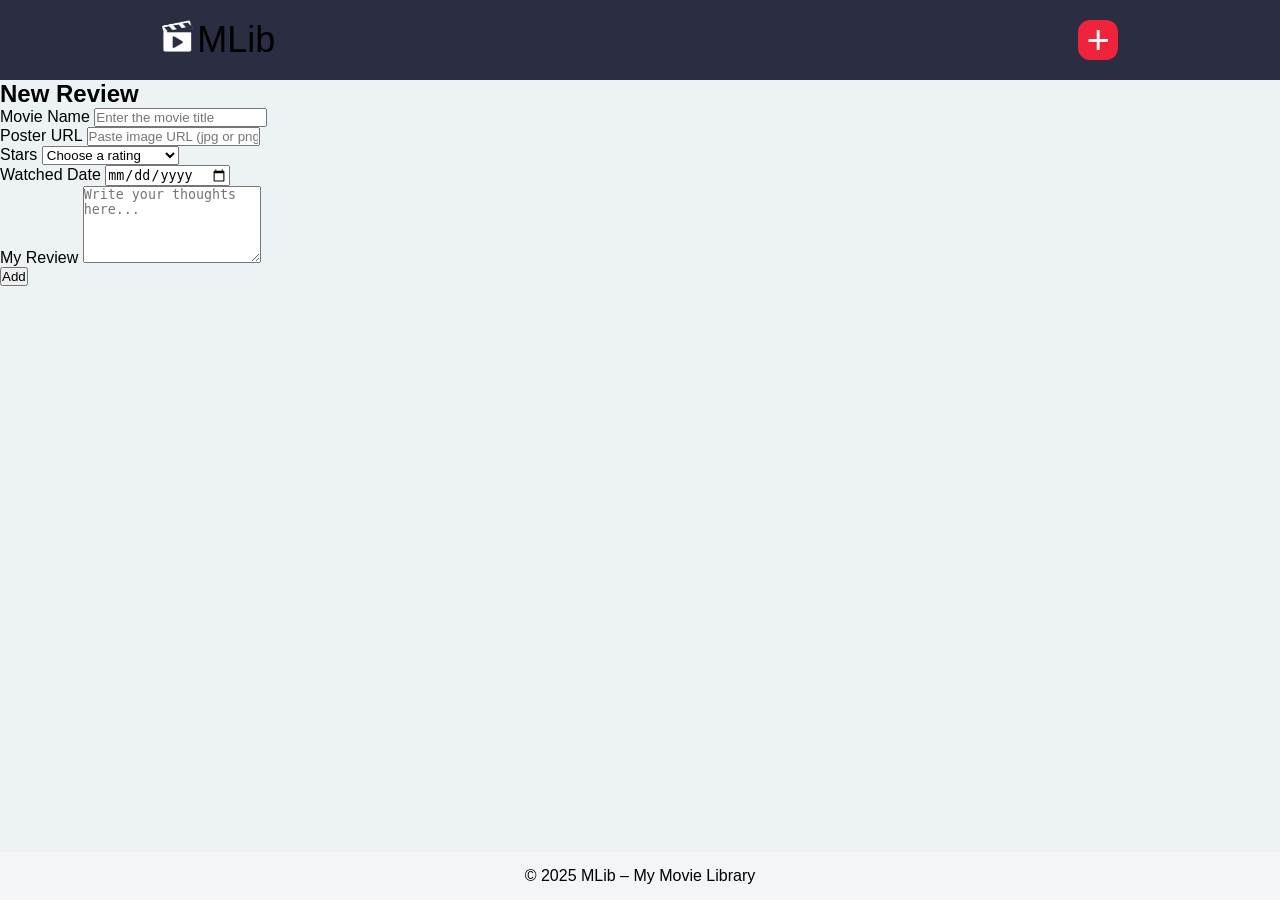
==== pages/add-review.html @ b7e78c7c "feat add-review.html" ====
<!DOCTYPE html>
<html lang="en">

<head>
  <meta charset="UTF-8">
  <meta name="viewport" content="width=device-width, initial-scale=1.0">
  <title>My Movie Library - Add New Review</title>
  <link rel="stylesheet" href="../css/style.css">
</head>

<body>
  <header>
    <a href="../index.html" class="logo-link">
      <div>
        <img src="../assets/images/mlib-icon.svg" alt="MLib Logo Icon" height="32">
        <span>MLib</span>
      </div>
    </a>

    <nav>
      <button class="add-button" aria-label="Add new movie review">+</button>
    </nav>
  </header>

  <main>

    <div class="form-page-container">
      <h2>New Review</h2>

      <div class="form-container">
        <form>
          <div class="form-group">
            <label for="movie-name">Movie Name</label>
            <input type="text" id="movie-name" placeholder="Enter the movie title">
          </div>

          <div class="form-group">
            <label for="poster-url">Poster URL</label>
            <input type="text" id="poster-url" placeholder="Paste image URL (jpg or png)">
          </div>

          <div class="form-row">
            <div class="form-group">
              <label for="rating-select">Stars</label>
              <select id="rating-select">
                <option value="">Choose a rating</option>
                <option value="1">★☆☆☆☆ - 1 Star</option>
                <option value="2">★★☆☆☆ - 2 Stars</option>
                <option value="3">★★★☆☆ - 3 Stars</option>
                <option value="4">★★★★☆ - 4 Stars</option>
                <option value="5">★★★★★ - 5 Stars</option>
              </select>
            </div>

            <div class="form-group">
              <label for="watched-date">Watched Date</label>
              <input type="date" id="watched-date">
            </div>
          </div>

          <div class="form-group">
            <label for="review-text">My Review</label>
            <textarea id="review-text" rows="5" placeholder="Write your thoughts here..."></textarea>
          </div>

          <button type="submit" class="submit-button">Add</button>
        </form>
      </div>
    </div>


  </main>

  <footer>
    <p>&copy; 2025 MLib &ndash; My Movie Library</p>
  </footer>
</body>

</html>
---- css/style.css ----
:root {
    --body-bg: #EDF2F4;
    --header-bg: #2B2D42;
    --add-button: #EF233C;
    --footer-bg: #F4F5F6;
    --card-border: #8D99AE;
}

* {
    margin: 0;
    padding: 0;
    box-sizing: border-box;
}

body {
    min-height: 100dvh;
    display: flex;
    flex-direction: column;
    font-family: Arial, Helvetica, sans-serif;
    font-size: 16px;
    color: #000;
    background-color: var(--body-bg);
}

header {
    height: 80px;
    display: flex;
    justify-content: space-between;
    align-items: center;
    padding: 26px 12.64%;
    background-color: var(--header-bg);
}

header span {
    font-weight: 400;
    font-size: 36px;
}

header a {
    text-decoration: none;
    color: inherit;
}

.add-button {
    width: 40px;
    height: 40px;
    display: flex;
    justify-content: center;
    align-items: center;
    font-size: 40px;
    color: #fff;
    background-color: var(--add-button);
    border: none;
    border-radius: 12px;
    cursor: pointer;
}

main {
    flex-grow: 1;
}

.movie-list-container {
    display: flex;
    flex-wrap: wrap;
    gap: 40px 60px;
    max-width: 1020px;
    padding: 26px 20px;
    margin: 0 auto;
}

.movie-card {
    background-color: var(--footer-bg);
    border: 1px solid #8d99ae;
    border-radius: 12px;
    width: 200px;
    text-align: center;
    box-shadow: 0 4px 3px 0 #00000040;
}

.movie-card img {
    width: 100%;
    height: 240px;
    object-fit: cover;
    border-radius: 12px 12px 0 0;
}

.movie-card h3 {
    font-weight: 700;
    font-size: 16px;
    margin-top: 19px;
}

.rating {
    color: red;
    font-size: 28px;
    margin-top: 8px;
    margin-bottom: 18px;
    -webkit-text-stroke: 1px #ef233c;
}

.star-empty {
    color: white;
}

footer {
    background-color: var(--footer-bg);
    text-align: center;
    font-size: 16px;
    padding: 15.25px;
}
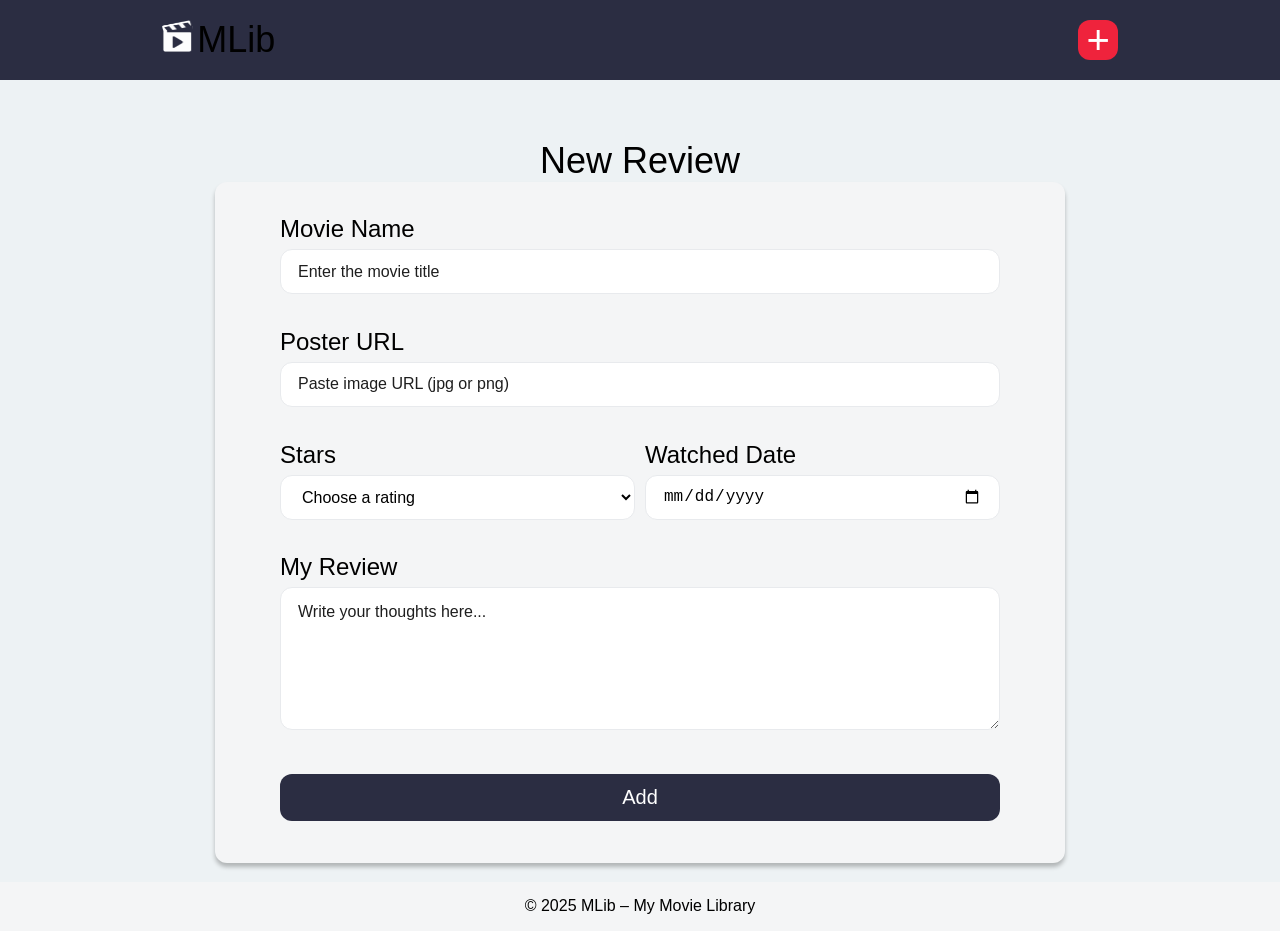
==== commit 4c980457: "add css styles to form" ====
--- a/pages/add-review.html
+++ b/pages/add-review.html
@@ -58,7 +58,7 @@
             </div>
           </div>
 
-          <div class="form-group">
+          <div class="form-group-textarea form-group">
             <label for="review-text">My Review</label>
             <textarea id="review-text" rows="5" placeholder="Write your thoughts here..."></textarea>
           </div>
@@ -68,7 +68,6 @@
       </div>
     </div>
 
-
   </main>
 
   <footer>
--- a/css/style.css
+++ b/css/style.css
@@ -1,110 +1,239 @@
 :root {
-    --body-bg: #EDF2F4;
-    --header-bg: #2B2D42;
-    --add-button: #EF233C;
-    --footer-bg: #F4F5F6;
-    --card-border: #8D99AE;
+  --body-bg: #edf2f4;
+  --header-bg: #2b2d42;
+  --add-button: #ef233c;
+  --common-bg: #f4f5f6;
+  --card-border: #8d99ae;
+  --input-text: #1e1e1e;
 }
 
 * {
-    margin: 0;
-    padding: 0;
-    box-sizing: border-box;
+  margin: 0;
+  padding: 0;
+  box-sizing: border-box;
 }
 
 body {
-    min-height: 100dvh;
-    display: flex;
-    flex-direction: column;
-    font-family: Arial, Helvetica, sans-serif;
-    font-size: 16px;
-    color: #000;
-    background-color: var(--body-bg);
+  min-height: 100dvh;
+  display: flex;
+  flex-direction: column;
+  font-family: Arial, Helvetica, sans-serif;
+  font-size: 16px;
+  color: #000;
+  background-color: var(--body-bg);
 }
 
 header {
-    height: 80px;
-    display: flex;
-    justify-content: space-between;
-    align-items: center;
-    padding: 26px 12.64%;
-    background-color: var(--header-bg);
+  height: 80px;
+  display: flex;
+  justify-content: space-between;
+  align-items: center;
+  padding: 26px 12.64%;
+  background-color: var(--header-bg);
 }
 
 header span {
-    font-weight: 400;
-    font-size: 36px;
+  font-weight: 400;
+  font-size: 36px;
 }
 
 header a {
-    text-decoration: none;
-    color: inherit;
+  text-decoration: none;
+  color: inherit;
 }
 
 .add-button {
-    width: 40px;
-    height: 40px;
-    display: flex;
-    justify-content: center;
-    align-items: center;
-    font-size: 40px;
-    color: #fff;
-    background-color: var(--add-button);
-    border: none;
-    border-radius: 12px;
-    cursor: pointer;
+  width: 40px;
+  height: 40px;
+  display: flex;
+  justify-content: center;
+  align-items: center;
+  font-size: 40px;
+  color: #fff;
+  background-color: var(--add-button);
+  border: none;
+  border-radius: 12px;
+  cursor: pointer;
 }
 
 main {
-    flex-grow: 1;
+  flex-grow: 1;
 }
 
 .movie-list-container {
-    display: flex;
-    flex-wrap: wrap;
-    gap: 40px 60px;
-    max-width: 1020px;
-    padding: 26px 20px;
-    margin: 0 auto;
+  display: flex;
+  flex-wrap: wrap;
+  gap: 40px 60px;
+  max-width: 1020px;
+  padding: 26px 20px;
+  margin: 0 auto;
 }
 
 .movie-card {
-    background-color: var(--footer-bg);
-    border: 1px solid #8d99ae;
-    border-radius: 12px;
-    width: 200px;
-    text-align: center;
-    box-shadow: 0 4px 3px 0 #00000040;
+  background-color: var(--common-bg);
+  border: 1px solid #8d99ae;
+  border-radius: 12px;
+  width: 200px;
+  text-align: center;
+  box-shadow: 0 4px 3px 0 #00000040;
 }
 
 .movie-card img {
-    width: 100%;
-    height: 240px;
-    object-fit: cover;
-    border-radius: 12px 12px 0 0;
+  width: 100%;
+  height: 240px;
+  object-fit: cover;
+  border-radius: 12px 12px 0 0;
 }
 
 .movie-card h3 {
-    font-weight: 700;
-    font-size: 16px;
-    margin-top: 19px;
+  font-weight: 700;
+  font-size: 16px;
+  margin-top: 19px;
 }
 
 .rating {
-    color: red;
-    font-size: 28px;
-    margin-top: 8px;
-    margin-bottom: 18px;
-    -webkit-text-stroke: 1px #ef233c;
+  color: red;
+  font-size: 28px;
+  margin-top: 8px;
+  margin-bottom: 18px;
+  -webkit-text-stroke: 1px #ef233c;
 }
 
 .star-empty {
-    color: white;
+  color: white;
 }
 
 footer {
-    background-color: var(--footer-bg);
-    text-align: center;
-    font-size: 16px;
-    padding: 15.25px;
+  background-color: var(--common-bg);
+  text-align: center;
+  font-size: 16px;
+  padding: 15.25px;
+}
+
+.form-page-container {
+  margin: 60px auto 0;
+  width: 850px;
+  height: 742px;
+  display: flex;
+  flex-direction: column;
+  align-items: center;
+}
+
+.form-page-container h2 {
+  font-size: 36px;
+  font-weight: 400;
+}
+
+.form-container {
+  width: 850px;
+  height: 681px;
+  background-color: var(--common-bg);
+  border-radius: 12px;
+  box-shadow: 0 4px 4px 0 rgb(0 0 0 / 25%);
+  padding: 33px 65px 42px;
+}
+
+.form-container form {
+  width: 100%;
+  height: 100%;
+  display: flex;
+  flex-direction: column;
+  align-items: flex-start;
+  justify-content: space-between;
+}
+
+.form-group {
+  height: 79px;
+  width: 100%;
+  display: flex;
+  flex-direction: column;
+  align-items: flex-start;
+  justify-content: space-between;
+}
+
+.form-group label {
+  font-size: 24px;
+}
+
+.form-group input,
+.form-group select,
+.form-group textarea {
+  width: 100%;
+  height: 45px;
+  padding: 0 17px;
+  border-radius: 12px;
+  border: 1px solid #e8eaed;
+  font-size: 16px;
+  background-color: #fff;
+  display: flex;
+  align-items: center;
+}
+
+:focus {
+  outline: none;
+}
+
+.form-group input::placeholder,
+.form-group select option {
+  color: var(--input-text);
+  font-size: 16px;
+}
+
+@supports (appearance: base-select) {
+  select,
+  select::picker(select) {
+    appearance: base-select;
+  }
+
+  select::picker(select) {
+    background-color: #fff;
+    border: 1px solid #ccc;
+    border-radius: 8px;
+    box-shadow: 0 4px 12px rgba(0, 0, 0, 0.1);
+  }
+
+  select option {
+    padding: 8px 12px;
+  }
+
+  select option:checked {
+    background-color: #2b2d4210;
+  }
+}
+
+.form-row {
+  display: flex;
+  gap: 10px;
+  width: 100%;
+}
+
+#watched-date {
+  display: block;
+}
+
+.form-group-textarea {
+  height: 177px;
+}
+
+.form-group-textarea textarea {
+  height: 143px;
+  padding-top: 15px;
+}
+
+.form-group-textarea textarea::placeholder {
+  font-family: Arial, Helvetica, sans-serif;
+  font-size: 16px;
+  color: var(--input-text); 
+}
+
+.submit-button {
+  width: 100%;
+  padding: 12px;
+  background-color: #2b2d42;
+  color: white;
+  border: none;
+  border-radius: 12px;
+  font-size: 20px;
+  cursor: pointer;
+  margin-top: 10px;
 }
